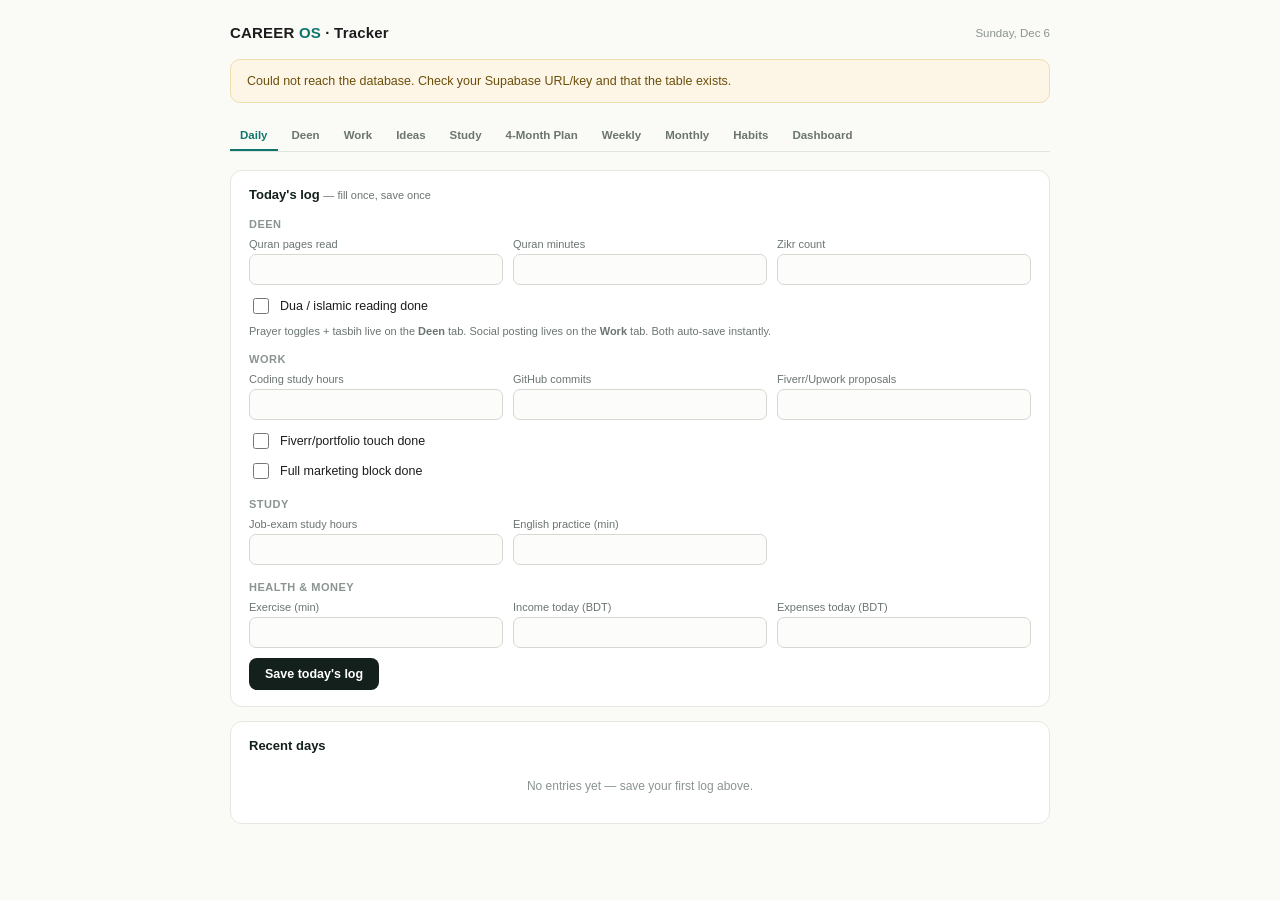
==== index-old.html @ 22ff8764 "oldone" ====
<!DOCTYPE html>
<html>
<head>
<meta charset="UTF-8">
<meta name="viewport" content="width=device-width, initial-scale=1.0">
<title>Career OS Tracker</title>
<style>
  * { box-sizing: border-box; }
  body {
    margin: 0;
    font-family: -apple-system, BlinkMacSystemFont, 'Segoe UI', Roboto, sans-serif;
    background: #FAFAF7;
    color: #1C1C1E;
  }
  #app { max-width: 860px; margin: 0 auto; padding: 24px 20px 60px; }
  .brand { display:flex; justify-content:space-between; align-items:center; margin-bottom: 18px; }
  .brand h1 { font-size: 15px; font-weight: 700; margin:0; letter-spacing:0.2px; }
  .brand h1 span { color:#0F766E; }
  .brand .date { font-size: 11.5px; color:#8A9490; }
  .tabs { display:flex; gap:4px; margin-bottom:18px; border-bottom:1px solid #E4E4DF; flex-wrap:wrap; }
  .tab {
    padding:8px 10px; font-size:11.5px; font-weight:600; color:#6B7570;
    cursor:pointer; border-bottom:2px solid transparent; user-select:none; white-space:nowrap;
  }
  .tab.active { color:#0F766E; border-bottom-color:#0F766E; }
  .view { display:none; }
  .view.active { display:block; }
  .card {
    background:#fff; border:1px solid #E7E7E1; border-radius:12px;
    padding:16px 18px; margin-bottom:14px;
  }
  .card h3 { font-size:13px; font-weight:700; margin:0 0 12px; color:#14201C; }
  .card h3 .small { font-weight:500; }
  .row { display:flex; gap:10px; margin-bottom:10px; flex-wrap:wrap; }
  .field { flex:1; min-width:120px; }
  .field label { display:block; font-size:11px; color:#6B7570; margin-bottom:4px; }
  .field input[type=number], .field input[type=text], .field input[type=date], .field textarea {
    width:100%; padding:7px 9px; border:1px solid #D8D8D2; border-radius:7px;
    font-size:13px; background:#FCFCFA; font-family:inherit;
  }
  .field textarea { resize:vertical; min-height:60px; }
  .field input:focus, .field textarea:focus { outline:none; border-color:#0F766E; }
  .checkrow { display:flex; align-items:center; gap:8px; margin-bottom:8px; font-size:12.5px; }
  .checkrow input { width:16px; height:16px; accent-color:#0F766E; }
  button.primary {
    background:#14201C; color:#fff; border:none; border-radius:8px;
    padding:9px 16px; font-size:12.5px; font-weight:600; cursor:pointer;
  }
  button.primary:hover { background:#0F766E; }
  button.primary:disabled { opacity:0.5; cursor:default; }
  button.ghost {
    background:none; border:1px solid #D8D8D2; border-radius:7px; color:#6B7570;
    font-size:11.5px; padding:6px 10px; cursor:pointer;
  }
  button.ghost:hover { border-color:#0F766E; color:#0F766E; }
  .kpi-grid { display:flex; gap:10px; flex-wrap:wrap; margin-bottom:14px; }
  .kpi { flex:1; min-width:130px; background:#14201C; color:#fff; border-radius:10px; padding:12px 14px; }
  .kpi .num { font-size:18px; font-weight:700; }
  .kpi .lab { font-size:10px; color:#B7C4C0; text-transform:uppercase; letter-spacing:0.5px; margin-top:3px; }
  .progress-row { display:flex; align-items:center; gap:8px; margin-bottom:9px; }
  .progress-label { width:160px; font-size:11.5px; color:#333; flex-shrink:0; }
  .progress-track { flex:1; height:8px; background:#ECECE6; border-radius:5px; overflow:hidden; }
  .progress-fill { height:100%; background:linear-gradient(90deg,#0F766E,#14B8A6); }
  .progress-pct { width:50px; text-align:right; font-size:11px; color:#666; flex-shrink:0; }
  table.log { width:100%; border-collapse:collapse; font-size:11.5px; }
  table.log th { text-align:left; font-size:10px; text-transform:uppercase; color:#8A9490; padding:6px 6px; border-bottom:1px solid #E4E4DF; }
  table.log td { padding:6px 6px; border-bottom:1px solid #F0F0EB; }
  .habit-grid { display:grid; grid-template-columns: repeat(auto-fill, minmax(150px,1fr)); gap:14px; }
  .habit-col h4 { font-size:11.5px; margin:0 0 8px; color:#14201C; }
  .habit-boxes { display:flex; flex-wrap:wrap; gap:3px; }
  .hb { width:14px; height:14px; border-radius:3px; background:#ECECE6; }
  .hb.on { background:#0F766E; }
  .hb.islamic-on { background:#0B6E4F; }
  .small { font-size:11px; color:#6B7570; }
  .saved-msg { font-size:11.5px; color:#0F766E; margin-left:10px; opacity:0; transition:opacity 0.3s; }
  .saved-msg.show { opacity:1; }
  .empty { font-size:12px; color:#8A9490; padding:14px 0; text-align:center; }
  select { padding:7px 9px; border:1px solid #D8D8D2; border-radius:7px; font-size:13px; background:#FCFCFA; }
  .setup-banner {
    background:#FDF6E7; border:1px solid #EFDDAF; border-radius:10px;
    padding:14px 16px; margin-bottom:18px; font-size:12.5px; color:#6B4F0A;
  }
  .setup-banner code { background:#fff; padding:1px 5px; border-radius:4px; }
  .subhead { font-size:11px; font-weight:700; text-transform:uppercase; letter-spacing:0.5px; color:#8A9490; margin:16px 0 8px; }
  .subhead:first-child { margin-top:0; }

  /* ---- Islamic module ---- */
  .islamic-header {
    background: linear-gradient(120deg,#0B4F3F,#0F766E 60%,#0B4F3F);
    border-radius:12px; padding:16px 18px; margin-bottom:14px; color:#fff;
    position:relative; overflow:hidden;
  }
  .islamic-header::after {
    content:""; position:absolute; inset:0; opacity:0.16; pointer-events:none;
    background-image: url("data:image/svg+xml;utf8,<svg xmlns='http://www.w3.org/2000/svg' width='60' height='60'><path d='M30 4 L36 24 L56 24 L40 36 L46 56 L30 44 L14 56 L20 36 L4 24 L24 24 Z' fill='none' stroke='%23E7D9A9' stroke-width='1'/></svg>");
    background-size:60px 60px;
  }
  .islamic-header h2 { font-size:14px; margin:0 0 3px; font-weight:700; position:relative; }
  .islamic-header .sub { font-size:11.5px; color:#CFE8DE; position:relative; }
  .streak-badge {
    display:inline-flex; align-items:center; gap:5px; background:rgba(255,255,255,0.14);
    border-radius:20px; padding:4px 11px; font-size:11.5px; margin-top:8px; position:relative;
  }
  .prayer-grid { display:flex; gap:8px; flex-wrap:wrap; }
  .prayer-btn {
    flex:1; min-width:80px; text-align:center; padding:12px 6px; border-radius:10px;
    border:1.5px solid #E1E7E4; background:#F7FAF9; cursor:pointer; user-select:none;
    font-size:12px; font-weight:600; color:#4A5550; transition:all 0.15s;
  }
  .prayer-btn .mark { display:block; font-size:16px; margin-bottom:4px; }
  .prayer-btn.on { background:#0B6E4F; border-color:#0B6E4F; color:#fff; }
  .tasbih-wrap { text-align:center; padding:6px 0 4px; }
  .tasbih-btn {
    width:132px; height:132px; border-radius:50%; border:none; cursor:pointer;
    background:radial-gradient(circle at 35% 30%,#14B08A,#0B4F3F); color:#fff;
    font-size:30px; font-weight:700; margin:0 auto; display:flex; align-items:center; justify-content:center;
    box-shadow:0 6px 18px rgba(11,79,63,0.25);
  }
  .tasbih-btn:active { transform:scale(0.96); }
  .tasbih-label { font-size:11px; color:#8A9490; margin-top:8px; }
  .tasbih-actions { display:flex; gap:8px; justify-content:center; margin-top:10px; }

  /* ---- Lists (tasks / study / ideas / quran / milestones) ---- */
  .list-add-row { display:flex; gap:8px; margin-bottom:12px; flex-wrap:wrap; }
  .list-add-row input[type=text] { flex:2; min-width:140px; padding:8px 10px; border:1px solid #D8D8D2; border-radius:7px; font-size:13px; }
  .list-add-row select { flex:1; min-width:100px; }
  .list-items { list-style:none; margin:0; padding:0; }
  .list-item {
    display:flex; align-items:center; gap:10px; padding:8px 2px; border-bottom:1px solid #F0F0EB; font-size:13px;
  }
  .list-item:last-child { border-bottom:none; }
  .list-item input[type=checkbox] { width:16px; height:16px; accent-color:#0F766E; flex-shrink:0; }
  .list-item .txt { flex:1; }
  .list-item .txt.done { text-decoration:line-through; color:#A3ACA7; }
  .tag { font-size:10px; padding:2px 7px; border-radius:20px; background:#EEF3F1; color:#5B6A64; flex-shrink:0; white-space:nowrap; }
  .list-item .del { background:none; border:none; color:#C9C9C2; cursor:pointer; font-size:14px; flex-shrink:0; }
  .list-item .del:hover { color:#D85A30; }

  /* ---- Social grid ---- */
  .social-grid { display:grid; grid-template-columns: repeat(auto-fill, minmax(130px,1fr)); gap:10px; }
  .social-field label { display:flex; align-items:center; gap:5px; font-size:11px; color:#6B7570; margin-bottom:4px; }
  .social-field input { width:100%; padding:7px 9px; border:1px solid #D8D8D2; border-radius:7px; font-size:13px; }
  table.social-table { width:100%; border-collapse:collapse; font-size:12px; }
  table.social-table th { text-align:left; font-size:10px; text-transform:uppercase; color:#8A9490; padding:6px; border-bottom:1px solid #E4E4DF; }
  table.social-table td { padding:6px; border-bottom:1px solid #F0F0EB; }
</style>
</head>
<body>
<div id="app">

  <div class="brand">
    <h1>CAREER <span>OS</span> &middot; Tracker</h1>
    <div class="date" id="statusLabel"></div>
  </div>

  <div id="setupBanner" style="display:none;" class="setup-banner">
    Not connected yet. Open this file, find the <code>SUPABASE_URL</code> and <code>SUPABASE_KEY</code>
    lines near the bottom, and paste in your project's values from Supabase &rarr; Project Settings &rarr; API.
  </div>

  <div class="tabs">
    <div class="tab active" data-view="daily">Daily</div>
    <div class="tab" data-view="islamic">Deen</div>
    <div class="tab" data-view="work">Work</div>
    <div class="tab" data-view="ideas">Ideas</div>
    <div class="tab" data-view="study">Study</div>
    <div class="tab" data-view="plan">4-Month Plan</div>
    <div class="tab" data-view="weekly">Weekly</div>
    <div class="tab" data-view="monthly">Monthly</div>
    <div class="tab" data-view="habits">Habits</div>
    <div class="tab" data-view="dashboard">Dashboard</div>
  </div>

  <!-- DAILY -->
  <div class="view active" id="view-daily">
    <div class="card">
      <h3>Today's log <span class="small">— fill once, save once</span></h3>

      <div class="subhead">Deen</div>
      <div class="row">
        <div class="field"><label>Quran pages read</label><input type="number" id="d_quranPages" min="0"></div>
        <div class="field"><label>Quran minutes</label><input type="number" id="d_quranMinutes" min="0"></div>
        <div class="field"><label>Zikr count</label><input type="number" id="d_zikr" min="0"></div>
      </div>
      <div class="checkrow"><input type="checkbox" id="d_duaRead"> <label for="d_duaRead">Dua / islamic reading done</label></div>
      <div class="small" style="margin-bottom:10px;">Prayer toggles + tasbih live on the <b>Deen</b> tab. Social posting lives on the <b>Work</b> tab. Both auto-save instantly.</div>

      <div class="subhead">Work</div>
      <div class="row">
        <div class="field"><label>Coding study hours</label><input type="number" id="d_study" step="0.5" min="0"></div>
        <div class="field"><label>GitHub commits</label><input type="number" id="d_commits" min="0"></div>
        <div class="field"><label>Fiverr/Upwork proposals</label><input type="number" id="d_proposals" min="0"></div>
      </div>
      <div class="checkrow"><input type="checkbox" id="d_fiverrTouch"> <label for="d_fiverrTouch">Fiverr/portfolio touch done</label></div>
      <div class="checkrow"><input type="checkbox" id="d_marketing"> <label for="d_marketing">Full marketing block done</label></div>

      <div class="subhead">Study</div>
      <div class="row">
        <div class="field"><label>Job-exam study hours</label><input type="number" id="d_gov" step="0.5" min="0"></div>
        <div class="field"><label>English practice (min)</label><input type="number" id="d_english" min="0"></div>
        <div class="field"></div>
      </div>

      <div class="subhead">Health &amp; money</div>
      <div class="row">
        <div class="field"><label>Exercise (min)</label><input type="number" id="d_exercise" min="0"></div>
        <div class="field"><label>Income today (BDT)</label><input type="number" id="d_income" min="0"></div>
        <div class="field"><label>Expenses today (BDT)</label><input type="number" id="d_expenses" min="0"></div>
      </div>

      <div style="margin-top:8px; display:flex; align-items:center;">
        <button class="primary" id="saveBtn" onclick="saveDaily()">Save today's log</button>
        <span class="saved-msg" id="savedMsg">Synced</span>
      </div>
    </div>

    <div class="card">
      <h3>Recent days</h3>
      <div id="recentLog"><div class="empty">No entries yet — save your first log above.</div></div>
    </div>
  </div>

  <!-- ISLAMIC / DEEN -->
  <div class="view" id="view-islamic">
    <div class="islamic-header">
      <h2>Today's deen</h2>
      <div class="sub">Small, consistent acts — that's what the Prophet &#65018; loved most.</div>
      <div class="streak-badge" id="prayerStreak">0 day streak · 5/5</div>
    </div>

    <div class="card">
      <h3>Prayers</h3>
      <div class="prayer-grid" id="prayerGrid"></div>
    </div>

    <div class="card">
      <h3>Tasbih counter <span class="small">— taps today, synced to your daily log</span></h3>
      <div class="tasbih-wrap">
        <button class="tasbih-btn" id="tasbihBtn" onclick="tapTasbih(1)">0</button>
        <div class="tasbih-label">SubhanAllah &middot; Alhamdulillah &middot; Allahu Akbar</div>
        <div class="tasbih-actions">
          <button class="ghost" onclick="tapTasbih(33)">+33</button>
          <button class="ghost" onclick="tapTasbih(100)">+100</button>
          <button class="ghost" onclick="resetTasbih()">Reset</button>
        </div>
      </div>
    </div>

    <div class="card">
      <h3>Qur'an</h3>
      <div class="row">
        <div class="field"><label>Pages today</label><input type="number" id="q_pages" min="0" onchange="updateQuranQuick()"></div>
        <div class="field"><label>Minutes today</label><input type="number" id="q_minutes" min="0" onchange="updateQuranQuick()"></div>
      </div>
      <div class="checkrow"><input type="checkbox" id="q_dua" onchange="updateDuaQuick()"> <label for="q_dua">Dua / islamic reading done today</label></div>
    </div>

    <div class="card">
      <h3>Surahs I'm learning</h3>
      <div class="list-add-row">
        <input type="text" id="quranNew" placeholder="e.g. Surah Al-Mulk">
        <button class="primary" onclick="addQuranItem()">Add</button>
      </div>
      <ul class="list-items" id="quranList"></ul>
    </div>
  </div>

  <!-- WORK -->
  <div class="view" id="view-work">
    <div class="card">
      <h3>Freelance / dev to-do list</h3>
      <div class="list-add-row">
        <input type="text" id="taskNew" placeholder="e.g. Send 3 Upwork proposals">
        <select id="taskPlatform">
          <option>Fiverr</option><option>Upwork</option><option>LinkedIn</option><option>Client work</option><option>Other</option>
        </select>
        <button class="primary" onclick="addTask()">Add</button>
      </div>
      <ul class="list-items" id="taskList"></ul>
    </div>

    <div class="card">
      <h3>Today's social &amp; outreach <span class="small">— posts / messages sent, auto-saves</span></h3>
      <div class="social-grid" id="socialGrid"></div>
    </div>

    <div class="card">
      <h3>Social posting — this week / this month</h3>
      <div id="socialStatsTable"></div>
    </div>
  </div>

  <!-- IDEAS -->
  <div class="view" id="view-ideas">
    <div class="card">
      <h3>Idea inbox <span class="small">— capture it now, sort it later</span></h3>
      <div class="list-add-row">
        <input type="text" id="ideaNew" placeholder="Whatever just came to mind...">
        <select id="ideaTag">
          <option>Business idea</option><option>Content idea</option><option>Feature idea</option><option>Client idea</option><option>Other</option>
        </select>
        <button class="primary" onclick="addIdea()">Add</button>
      </div>
      <div class="small" style="margin-bottom:10px;">Check the box once you've acted on an idea or decided to shelve it — it stays in the list, just marked done.</div>
      <ul class="list-items" id="ideaList"></ul>
    </div>
  </div>

  <!-- STUDY -->
  <div class="view" id="view-study">
    <div class="card">
      <h3>Job-exam / engineering study topics</h3>
      <div class="list-add-row">
        <input type="text" id="studyNew" placeholder="e.g. Thermodynamics — chapter 4">
        <button class="primary" onclick="addStudyItem()">Add</button>
      </div>
      <ul class="list-items" id="studyList"></ul>
    </div>

    <div class="card">
      <h3>Skill roadmap <span class="small">— Shopify Liquid &rarr; JS &rarr; TS &rarr; Node.js &rarr; AI automation</span></h3>
      <ul class="list-items" id="skillList"></ul>
    </div>

    <div class="card">
      <h3>Study hours this week / month</h3>
      <div id="studyStats" class="small"></div>
    </div>
  </div>

  <!-- 4-MONTH PLAN -->
  <div class="view" id="view-plan">
    <div class="card">
      <h3>Your next 4 months</h3>
      <div class="row">
        <div class="field"><label>Plan title</label><input type="text" id="plan_title" placeholder="e.g. Life reset — Aug to Nov 2026"></div>
        <div class="field"><label>Target date</label><input type="date" id="plan_target"></div>
      </div>
      <div class="field" style="margin-bottom:10px;">
        <label>Vision — what does "done" look like</label>
        <textarea id="plan_vision" placeholder="Where you want your career, deen, and life to be in 4 months..."></textarea>
      </div>
      <button class="primary" onclick="savePlan()">Save plan</button>
      <span class="saved-msg" id="savedMsgPlan">Synced</span>
      <div id="planCountdown" class="small" style="margin-top:10px;"></div>
    </div>

    <div class="card">
      <h3>Milestones</h3>
      <div class="list-add-row">
        <input type="text" id="milestoneNew" placeholder="e.g. Land 2 recurring Upwork clients">
        <select id="milestoneMonth">
          <option value="1">Month 1</option><option value="2">Month 2</option><option value="3">Month 3</option><option value="4">Month 4</option>
        </select>
        <button class="primary" onclick="addMilestone()">Add</button>
      </div>
      <div class="progress-row">
        <div class="progress-label">Overall progress</div>
        <div class="progress-track"><div class="progress-fill" id="planProgressFill" style="width:0%"></div></div>
        <div class="progress-pct" id="planProgressPct">0%</div>
      </div>
      <ul class="list-items" id="milestoneList"></ul>
    </div>
  </div>

  <!-- WEEKLY -->
  <div class="view" id="view-weekly">
    <div class="card">
      <h3>This week (last 7 days) vs. target</h3>
      <div id="weeklyBars"></div>
    </div>
    <div class="card">
      <h3>Weekly totals</h3>
      <div id="weeklyTotals" class="small"></div>
    </div>
  </div>

  <!-- MONTHLY -->
  <div class="view" id="view-monthly">
    <div class="card">
      <h3>This month (last 30 days)</h3>
      <div id="monthlyStats"></div>
    </div>
    <div class="card">
      <h3>Income vs. expenses</h3>
      <div id="moneyStats" class="small"></div>
    </div>
  </div>

  <!-- HABITS -->
  <div class="view" id="view-habits">
    <div class="card">
      <h3>30-day habit grid <span class="small">(auto-filled from your daily logs)</span></h3>
      <div class="habit-grid" id="habitGrid"></div>
    </div>
  </div>

  <!-- DASHBOARD -->
  <div class="view" id="view-dashboard">
    <div class="card">
      <h3>Career state <span class="small">(edit anytime)</span></h3>
      <div class="row">
        <div class="field"><label>Current level (1&ndash;5)</label><input type="text" id="cfg_level"></div>
        <div class="field"><label>Current quarter</label>
          <select id="cfg_quarter">
            <option>Q1</option><option>Q2</option><option>Q3</option><option>Q4</option>
          </select>
        </div>
        <div class="field"><label>Current focus skill</label><input type="text" id="cfg_skill"></div>
      </div>
      <div class="row">
        <div class="field"><label>Current project</label><input type="text" id="cfg_project"></div>
        <div class="field"><label>Weekly goal</label><input type="text" id="cfg_weekly"></div>
        <div class="field"><label>Monthly goal</label><input type="text" id="cfg_monthly"></div>
      </div>
      <button class="primary" onclick="saveConfig()">Save</button>
      <span class="saved-msg" id="savedMsgCfg">Synced</span>
    </div>

    <div class="card">
      <h3>Progress</h3>
      <div class="kpi-grid" id="kpiGrid"></div>
      <div class="kpi-grid" id="kpiGrid2"></div>
      <div class="kpi-grid" id="kpiGrid3"></div>
      <div id="dashProgress"></div>
    </div>
  </div>

</div>

<script>
/* =======================================================
   CONNECT YOUR DATABASE — replace these two lines
   Find them in Supabase: Project Settings -> API
   ======================================================= */
const SUPABASE_URL = 'https://frehsfpmrlfczmwprmud.supabase.co';
const SUPABASE_KEY = 'sb_publishable_cE6mGG-E7ahRgAYd9uF0MA_hYkVDi8e';
/* ======================================================= */

const isConfigured = !SUPABASE_URL.includes('YOUR-PROJECT') && !SUPABASE_KEY.includes('YOUR-ANON');

const PRAYERS = [
  { key:'fajr', label:'Fajr', mark:'☾' },
  { key:'dhuhr', label:'Dhuhr', mark:'☀' },
  { key:'asr', label:'Asr', mark:'☀' },
  { key:'maghrib', label:'Maghrib', mark:'☀' },
  { key:'isha', label:'Isha', mark:'☾' }
];
const DEFAULT_SKILLS = [
  'Shopify Liquid', 'JavaScript', 'TypeScript', 'Node.js', 'AI automation (n8n & LLM APIs)'
];
const SOCIAL_PLATFORMS = [
  { key:'instagram', label:'Instagram' },
  { key:'facebook', label:'Facebook' },
  { key:'whatsapp', label:'WhatsApp' },
  { key:'emails', label:'Emails' },
  { key:'linkedin', label:'LinkedIn' },
  { key:'x', label:'X' },
  { key:'youtube', label:'YouTube' },
  { key:'tiktok', label:'TikTok' }
];

const todayStr = () => {
  const d = new Date();
  return d.getFullYear() + '-' + String(d.getMonth()+1).padStart(2,'0') + '-' + String(d.getDate()).padStart(2,'0');
};
document.getElementById('statusLabel').textContent = new Date().toLocaleDateString('en-US', { weekday:'long', month:'short', day:'numeric' });

let entries = {};
let config = { level:'', quarter:'Q1', skill:'', project:'', weekly:'', monthly:'' };
let tasks = [];
let study = [];
let skills = null;
let quran = [];
let ideas = [];
let milestones = [];
let plan = { title:'', target:'', vision:'' };
let tasbihSaveTimer = null;
let socialSaveTimer = null;

function headers() {
  return {
    apikey: SUPABASE_KEY,
    Authorization: 'Bearer ' + SUPABASE_KEY,
    'Content-Type': 'application/json'
  };
}

async function dbLoad(id) {
  const res = await fetch(`${SUPABASE_URL}/rest/v1/tracker_data?id=eq.${id}&select=payload`, { headers: headers() });
  if (!res.ok) throw new Error('load failed');
  const rows = await res.json();
  return rows[0] ? rows[0].payload : null;
}

async function dbSave(id, payload) {
  const res = await fetch(`${SUPABASE_URL}/rest/v1/tracker_data`, {
    method: 'POST',
    headers: { ...headers(), Prefer: 'resolution=merge-duplicates' },
    body: JSON.stringify({ id, payload, updated_at: new Date().toISOString() })
  });
  if (!res.ok) throw new Error('save failed');
}

function newId() { return Date.now().toString(36) + Math.random().toString(36).slice(2,6); }

async function loadAll() {
  if (!isConfigured) {
    document.getElementById('setupBanner').style.display = 'block';
    document.getElementById('saveBtn').disabled = true;
    skills = DEFAULT_SKILLS.map(t => ({ id:newId(), text:t, done:false }));
    renderEverything();
    return;
  }
  try {
    entries = (await dbLoad('entries')) || {};
    config = (await dbLoad('config')) || config;
    tasks = (await dbLoad('tasks')) || [];
    study = (await dbLoad('study')) || [];
    quran = (await dbLoad('quran')) || [];
    ideas = (await dbLoad('ideas')) || [];
    milestones = (await dbLoad('milestones')) || [];
    plan = (await dbLoad('plan')) || plan;
    skills = await dbLoad('skills');
    if (!skills) {
      skills = DEFAULT_SKILLS.map(t => ({ id:newId(), text:t, done:false }));
      await dbSave('skills', skills);
    }
  } catch (e) {
    console.error(e);
    document.getElementById('setupBanner').style.display = 'block';
    document.getElementById('setupBanner').textContent = 'Could not reach the database. Check your Supabase URL/key and that the table exists.';
    if (!skills) skills = DEFAULT_SKILLS.map(t => ({ id:newId(), text:t, done:false }));
  }
  renderEverything();
}

function renderEverything() {
  populateTodayForm();
  populateConfigForm();
  populatePlanForm();
  renderRecent();
  renderWeekly();
  renderMonthly();
  renderHabits();
  renderDashboard();
  renderPrayerGrid();
  renderTasbih();
  renderQuranQuickFields();
  renderQuranList();
  renderTaskList();
  renderSocialGrid();
  renderSocialStats();
  renderIdeaList();
  renderStudyList();
  renderSkillList();
  renderStudyStats();
  renderMilestoneList();
  renderPlanProgress();
}

function todayEntry() {
  if (!entries[todayStr()]) entries[todayStr()] = {};
  if (!entries[todayStr()].social) entries[todayStr()].social = {};
  return entries[todayStr()];
}

function socialSum(days, key) {
  return days.reduce((s,k)=> s + ((entries[k] && entries[k].social && entries[k].social[key]) || 0), 0);
}

function populateTodayForm() {
  const t = entries[todayStr()] || {};
  document.getElementById('d_quranPages').value = t.quranPages || '';
  document.getElementById('d_quranMinutes').value = t.quranMinutes || '';
  document.getElementById('d_zikr').value = t.zikr || '';
  document.getElementById('d_duaRead').checked = !!t.duaRead;
  document.getElementById('d_study').value = t.study || '';
  document.getElementById('d_commits').value = t.commits || '';
  document.getElementById('d_proposals').value = t.proposals || '';
  document.getElementById('d_fiverrTouch').checked = !!t.fiverrTouch;
  document.getElementById('d_marketing').checked = !!t.marketing;
  document.getElementById('d_gov').value = t.gov || '';
  document.getElementById('d_english').value = t.english || '';
  document.getElementById('d_exercise').value = t.exercise || '';
  document.getElementById('d_income').value = t.income || '';
  document.getElementById('d_expenses').value = t.expenses || '';
}

function populateConfigForm() {
  document.getElementById('cfg_level').value = config.level || '';
  document.getElementById('cfg_quarter').value = config.quarter || 'Q1';
  document.getElementById('cfg_skill').value = config.skill || '';
  document.getElementById('cfg_project').value = config.project || '';
  document.getElementById('cfg_weekly').value = config.weekly || '';
  document.getElementById('cfg_monthly').value = config.monthly || '';
}

function populatePlanForm() {
  document.getElementById('plan_title').value = plan.title || '';
  document.getElementById('plan_target').value = plan.target || '';
  document.getElementById('plan_vision').value = plan.vision || '';
}

async function saveDaily() {
  const t = todayEntry();
  Object.assign(t, {
    quranPages: parseInt(document.getElementById('d_quranPages').value) || 0,
    quranMinutes: parseInt(document.getElementById('d_quranMinutes').value) || 0,
    zikr: parseInt(document.getElementById('d_zikr').value) || 0,
    duaRead: document.getElementById('d_duaRead').checked,
    study: parseFloat(document.getElementById('d_study').value) || 0,
    commits: parseInt(document.getElementById('d_commits').value) || 0,
    proposals: parseInt(document.getElementById('d_proposals').value) || 0,
    fiverrTouch: document.getElementById('d_fiverrTouch').checked,
    marketing: document.getElementById('d_marketing').checked,
    gov: parseFloat(document.getElementById('d_gov').value) || 0,
    english: parseInt(document.getElementById('d_english').value) || 0,
    exercise: parseInt(document.getElementById('d_exercise').value) || 0,
    income: parseFloat(document.getElementById('d_income').value) || 0,
    expenses: parseFloat(document.getElementById('d_expenses').value) || 0,
    fajr: !!t.fajr, dhuhr: !!t.dhuhr, asr: !!t.asr, maghrib: !!t.maghrib, isha: !!t.isha,
    social: t.social || {}
  });
  try {
    await dbSave('entries', entries);
    flash('savedMsg');
  } catch(e) { alert('Could not sync — check your internet connection and Supabase setup.'); }
  renderEverything();
}

async function saveConfig() {
  config = {
    level: document.getElementById('cfg_level').value,
    quarter: document.getElementById('cfg_quarter').value,
    skill: document.getElementById('cfg_skill').value,
    project: document.getElementById('cfg_project').value,
    weekly: document.getElementById('cfg_weekly').value,
    monthly: document.getElementById('cfg_monthly').value
  };
  try {
    await dbSave('config', config);
    flash('savedMsgCfg');
  } catch(e) { alert('Could not sync — check your internet connection and Supabase setup.'); }
  renderDashboard();
}

async function savePlan() {
  plan = {
    title: document.getElementById('plan_title').value,
    target: document.getElementById('plan_target').value,
    vision: document.getElementById('plan_vision').value
  };
  try {
    await dbSave('plan', plan);
    flash('savedMsgPlan');
  } catch(e) { alert('Could not sync — check your internet connection and Supabase setup.'); }
  renderPlanProgress();
}

function flash(id) {
  const msg = document.getElementById(id);
  msg.classList.add('show');
  setTimeout(()=>msg.classList.remove('show'), 1500);
}

function lastNDays(n) {
  const days = [];
  const d = new Date();
  for (let i=0;i<n;i++) {
    const dd = new Date(d);
    dd.setDate(d.getDate()-i);
    const key = dd.getFullYear() + '-' + String(dd.getMonth()+1).padStart(2,'0') + '-' + String(dd.getDate()).padStart(2,'0');
    days.push(key);
  }
  return days.reverse();
}

function sumField(days, field) {
  return days.reduce((s,k)=> s + ((entries[k] && entries[k][field]) || 0), 0);
}

function allPrayers(k) {
  const t = entries[k];
  return !!(t && t.fajr && t.dhuhr && t.asr && t.maghrib && t.isha);
}

function anySocial(k) {
  const t = entries[k];
  if (!t || !t.social) return false;
  return Object.values(t.social).some(v => v > 0);
}

function prayerStreakDays() {
  let streak = 0;
  const d = new Date();
  for (let i=0;i<365;i++) {
    const dd = new Date(d);
    dd.setDate(d.getDate()-i);
    const key = dd.getFullYear() + '-' + String(dd.getMonth()+1).padStart(2,'0') + '-' + String(dd.getDate()).padStart(2,'0');
    if (allPrayers(key)) { streak++; } else {
      if (i === 0) continue;
      break;
    }
  }
  return streak;
}

/* ---------- Daily / recent ---------- */
function renderRecent() {
  const days = lastNDays(7).reverse();
  const withData = days.filter(k => entries[k]);
  const el = document.getElementById('recentLog');
  if (withData.length === 0) { el.innerHTML = '<div class="empty">No entries yet — save your first log above.</div>'; return; }
  let html = '<table class="log"><tr><th>Date</th><th>Study</th><th>Gov</th><th>Prayers</th><th>Social</th><th>Income</th></tr>';
  withData.forEach(k => {
    const t = entries[k];
    const p = [t.fajr,t.dhuhr,t.asr,t.maghrib,t.isha].filter(Boolean).length;
    const socialTotal = t.social ? Object.values(t.social).reduce((a,b)=>a+(b||0),0) : 0;
    html += `<tr><td>${k.slice(5)}</td><td>${t.study||0}h</td><td>${t.gov||0}h</td><td>${p}/5</td><td>${socialTotal}</td><td>${t.income||0}</td></tr>`;
  });
  html += '</table>';
  el.innerHTML = html;
}

/* ---------- Weekly / Monthly ---------- */
function renderWeekly() {
  const days = lastNDays(7);
  const socialTotal7 = SOCIAL_PLATFORMS.reduce((s,p)=>s+socialSum(days,p.key),0);
  const bars = [
    ['Coding study hours', sumField(days,'study'), 28, 'h'],
    ['Fiverr/Upwork proposals', sumField(days,'proposals'), 15, ''],
    ["Qur'an minutes", sumField(days,'quranMinutes'), 210, 'm'],
    ['Social posts (all platforms)', socialTotal7, 35, '']
  ];
  let html = '';
  bars.forEach(([label,val,target,unit]) => {
    const pct = Math.min(100, Math.round((val/target)*100));
    html += `<div class="progress-row"><div class="progress-label">${label}</div><div class="progress-track"><div class="progress-fill" style="width:${pct}%"></div></div><div class="progress-pct">${val}${unit}/${target}${unit}</div></div>`;
  });
  document.getElementById('weeklyBars').innerHTML = html;
  const fullPrayerDays = days.filter(allPrayers).length;
  document.getElementById('weeklyTotals').innerHTML = `
    GitHub commits: <b>${sumField(days,'commits')}</b> &middot;
    Gov-exam study: <b>${sumField(days,'gov')}h</b> &middot;
    Exercise: <b>${sumField(days,'exercise')} min</b> &middot;
    Marketing blocks done: <b>${days.filter(k=>entries[k]&&entries[k].marketing).length}/7</b><br>
    5/5 prayer days: <b>${fullPrayerDays}/7</b> &middot;
    Zikr total: <b>${sumField(days,'zikr')}</b>
  `;
}

function renderMonthly() {
  const days = lastNDays(30);
  const income = sumField(days,'income');
  const expenses = sumField(days,'expenses');
  const socialTotal30 = SOCIAL_PLATFORMS.reduce((s,p)=>s+socialSum(days,p.key),0);
  document.getElementById('monthlyStats').innerHTML = `
    <div class="kpi-grid">
      <div class="kpi"><div class="num">${sumField(days,'study')}h</div><div class="lab">Study hours</div></div>
      <div class="kpi"><div class="num">${sumField(days,'commits')}</div><div class="lab">GitHub commits</div></div>
      <div class="kpi"><div class="num">${sumField(days,'proposals')}</div><div class="lab">Proposals</div></div>
      <div class="kpi"><div class="num">${socialTotal30}</div><div class="lab">Social posts</div></div>
    </div>
    <div class="kpi-grid">
      <div class="kpi"><div class="num">${days.filter(allPrayers).length}/30</div><div class="lab">Full prayer days</div></div>
      <div class="kpi"><div class="num">${sumField(days,'quranMinutes')}m</div><div class="lab">Qur'an time</div></div>
      <div class="kpi"><div class="num">${sumField(days,'zikr')}</div><div class="lab">Zikr count</div></div>
      <div class="kpi"><div class="num">${sumField(days,'gov')}h</div><div class="lab">Job-exam study</div></div>
    </div>`;
  document.getElementById('moneyStats').innerHTML = `
    Income (30d): <b>${income.toLocaleString()} BDT</b> &middot;
    Expenses (30d): <b>${expenses.toLocaleString()} BDT</b> &middot;
    Net: <b>${(income-expenses).toLocaleString()} BDT</b>
  `;
}

/* ---------- Habits ---------- */
function renderHabits() {
  const days = lastNDays(30);
  const cols = [
    ['Study block', k => entries[k] && entries[k].study > 0, ''],
    ['Marketing block', k => entries[k] && entries[k].marketing, ''],
    ['Social posted', k => anySocial(k), ''],
    ['Exercise', k => entries[k] && entries[k].exercise > 0, ''],
    ['5 prayers', k => allPrayers(k), 'islamic-on'],
    ["Qur'an", k => entries[k] && (entries[k].quranMinutes>0 || entries[k].quranPages>0), 'islamic-on']
  ];
  let html = '';
  cols.forEach(([label, test, extraClass]) => {
    html += `<div class="habit-col"><h4>${label}</h4><div class="habit-boxes">`;
    days.forEach(k => {
      html += `<div class="hb ${test(k) ? 'on '+extraClass : ''}"></div>`;
    });
    html += '</div></div>';
  });
  document.getElementById('habitGrid').innerHTML = html;
}

/* ---------- Dashboard ---------- */
function renderDashboard() {
  const days30 = lastNDays(30);
  const days7 = lastNDays(7);
  document.getElementById('kpiGrid').innerHTML = `
    <div class="kpi"><div class="num">${config.level||'&ndash;'}</div><div class="lab">Current level</div></div>
    <div class="kpi"><div class="num">${config.quarter||'&ndash;'}</div><div class="lab">Current quarter</div></div>
    <div class="kpi"><div class="num" style="font-size:13px;">${config.skill||'&ndash;'}</div><div class="lab">Focus skill</div></div>
    <div class="kpi"><div class="num" style="font-size:13px;">${config.project||'&ndash;'}</div><div class="lab">Current project</div></div>
  `;
  const openTasks = tasks.filter(x=>!x.done).length;
  const openStudy = study.filter(x=>!x.done).length;
  const memorized = quran.filter(x=>x.done).length;
  document.getElementById('kpiGrid2').innerHTML = `
    <div class="kpi"><div class="num">${prayerStreakDays()}</div><div class="lab">Prayer streak (days)</div></div>
    <div class="kpi"><div class="num">${openTasks}</div><div class="lab">Open work tasks</div></div>
    <div class="kpi"><div class="num">${openStudy}</div><div class="lab">Study topics left</div></div>
    <div class="kpi"><div class="num">${memorized}</div><div class="lab">Surahs memorized</div></div>
  `;
  const openIdeas = ideas.filter(x=>!x.done).length;
  const milestonesDone = milestones.filter(x=>x.done).length;
  const milestonePct = milestones.length ? Math.round((milestonesDone/milestones.length)*100) : 0;
  document.getElementById('kpiGrid3').innerHTML = `
    <div class="kpi"><div class="num">${openIdeas}</div><div class="lab">Ideas waiting</div></div>
    <div class="kpi"><div class="num">${milestonePct}%</div><div class="lab">4-month plan progress</div></div>
    <div class="kpi"><div class="num">${planDaysLeft() ?? '&ndash;'}</div><div class="lab">Days left on plan</div></div>
    <div class="kpi"><div class="num">${SOCIAL_PLATFORMS.reduce((s,p)=>s+socialSum(days7,p.key),0)}</div><div class="lab">Social posts (7d)</div></div>
  `;
  const weeklyPct = Math.min(100, Math.round((sumField(days7,'study')/28)*100));
  document.getElementById('dashProgress').innerHTML = `
    <div class="progress-row"><div class="progress-label">Learning (7d)</div><div class="progress-track"><div class="progress-fill" style="width:${weeklyPct}%"></div></div><div class="progress-pct">${weeklyPct}%</div></div>
    <div class="small" style="margin-top:10px;">
      Weekly goal: <b>${config.weekly || 'not set'}</b><br>
      Monthly goal: <b>${config.monthly || 'not set'}</b><br>
      Study hours this month: <b>${sumField(days30,'study')}h</b> &middot; Income this month: <b>${sumField(days30,'income').toLocaleString()} BDT</b>
    </div>
  `;
}

function planDaysLeft() {
  if (!plan.target) return null;
  const target = new Date(plan.target + 'T00:00:00');
  const now = new Date();
  now.setHours(0,0,0,0);
  const diff = Math.ceil((target - now) / (1000*60*60*24));
  return diff;
}

/* ---------- Islamic: prayers ---------- */
function renderPrayerGrid() {
  const t = entries[todayStr()] || {};
  document.getElementById('prayerGrid').innerHTML = PRAYERS.map(p => `
    <div class="prayer-btn ${t[p.key] ? 'on' : ''}" onclick="togglePrayer('${p.key}')">
      <span class="mark">${p.mark}</span>${p.label}
    </div>
  `).join('');
  const streak = prayerStreakDays();
  const doneToday = [t.fajr,t.dhuhr,t.asr,t.maghrib,t.isha].filter(Boolean).length;
  document.getElementById('prayerStreak').textContent = `${streak} day streak · ${doneToday}/5 today`;
}

async function togglePrayer(key) {
  const t = todayEntry();
  t[key] = !t[key];
  try { await dbSave('entries', entries); } catch(e) { console.error(e); }
  renderPrayerGrid();
  populateTodayForm();
  renderHabits();
  renderDashboard();
  renderWeekly();
}

/* ---------- Islamic: tasbih ---------- */
function renderTasbih() {
  const t = entries[todayStr()] || {};
  document.getElementById('tasbihBtn').textContent = t.zikr || 0;
}

function tapTasbih(n) {
  const t = todayEntry();
  t.zikr = (t.zikr || 0) + n;
  document.getElementById('tasbihBtn').textContent = t.zikr;
  document.getElementById('d_zikr').value = t.zikr;
  clearTimeout(tasbihSaveTimer);
  tasbihSaveTimer = setTimeout(async () => {
    try { await dbSave('entries', entries); } catch(e) { console.error(e); }
    renderHabits(); renderWeekly();
  }, 700);
}

async function resetTasbih() {
  const t = todayEntry();
  t.zikr = 0;
  renderTasbih();
  document.getElementById('d_zikr').value = 0;
  try { await dbSave('entries', entries); } catch(e) { console.error(e); }
}

/* ---------- Islamic: Quran quick fields ---------- */
function renderQuranQuickFields() {
  const t = entries[todayStr()] || {};
  document.getElementById('q_pages').value = t.quranPages || '';
  document.getElementById('q_minutes').value = t.quranMinutes || '';
  document.getElementById('q_dua').checked = !!t.duaRead;
}

async function updateQuranQuick() {
  const t = todayEntry();
  t.quranPages = parseInt(document.getElementById('q_pages').value) || 0;
  t.quranMinutes = parseInt(document.getElementById('q_minutes').value) || 0;
  try { await dbSave('entries', entries); } catch(e) { console.error(e); }
  populateTodayForm(); renderHabits(); renderWeekly(); renderMonthly();
}

async function updateDuaQuick() {
  const t = todayEntry();
  t.duaRead = document.getElementById('q_dua').checked;
  try { await dbSave('entries', entries); } catch(e) { console.error(e); }
  populateTodayForm();
}

/* ---------- Work: social grid ---------- */
function renderSocialGrid() {
  const t = entries[todayStr()] || {};
  const s = t.social || {};
  document.getElementById('socialGrid').innerHTML = SOCIAL_PLATFORMS.map(p => `
    <div class="social-field">
      <label>${p.label}</label>
      <input type="number" min="0" id="soc_${p.key}" value="${s[p.key] || ''}" onchange="updateSocialQuick('${p.key}')">
    </div>
  `).join('');
}

function updateSocialQuick(key) {
  const t = todayEntry();
  if (!t.social) t.social = {};
  t.social[key] = parseInt(document.getElementById('soc_'+key).value) || 0;
  clearTimeout(socialSaveTimer);
  socialSaveTimer = setTimeout(async () => {
    try { await dbSave('entries', entries); } catch(e) { console.error(e); }
    renderHabits(); renderWeekly(); renderMonthly(); renderSocialStats(); renderDashboard();
  }, 500);
}

function renderSocialStats() {
  const days7 = lastNDays(7), days30 = lastNDays(30);
  let html = '<table class="social-table"><tr><th>Platform</th><th>7 days</th><th>30 days</th></tr>';
  SOCIAL_PLATFORMS.forEach(p => {
    html += `<tr><td>${p.label}</td><td>${socialSum(days7,p.key)}</td><td>${socialSum(days30,p.key)}</td></tr>`;
  });
  const total7 = SOCIAL_PLATFORMS.reduce((s,p)=>s+socialSum(days7,p.key),0);
  const total30 = SOCIAL_PLATFORMS.reduce((s,p)=>s+socialSum(days30,p.key),0);
  html += `<tr><td><b>Total</b></td><td><b>${total7}</b></td><td><b>${total30}</b></td></tr></table>`;
  document.getElementById('socialStatsTable').innerHTML = html;
}

/* ---------- Generic list rendering ---------- */
function renderList(containerId, items, opts) {
  const el = document.getElementById(containerId);
  if (!items.length) { el.innerHTML = '<div class="empty">Nothing here yet — add your first item above.</div>'; return; }
  el.innerHTML = items.map(item => `
    <li class="list-item">
      <input type="checkbox" ${item.done ? 'checked' : ''} onchange="${opts.toggleFn}('${item.id}')">
      <span class="txt ${item.done ? 'done' : ''}">${escapeHtml(item.text)}</span>
      ${item.tag ? `<span class="tag">${escapeHtml(item.tag)}</span>` : ''}
      <button class="del" onclick="${opts.deleteFn}('${item.id}')">&times;</button>
    </li>
  `).join('');
}

function escapeHtml(s) {
  return String(s).replace(/[&<>"']/g, c => ({'&':'&amp;','<':'&lt;','>':'&gt;','"':'&quot;',"'":'&#39;'}[c]));
}

/* ---------- Work tasks ---------- */
function renderTaskList() { renderList('taskList', tasks, { toggleFn:'toggleTask', deleteFn:'deleteTask' }); }

async function addTask() {
  const input = document.getElementById('taskNew');
  const text = input.value.trim();
  if (!text) return;
  const platform = document.getElementById('taskPlatform').value;
  tasks.unshift({ id:newId(), text, tag:platform, done:false });
  input.value = '';
  try { await dbSave('tasks', tasks); } catch(e) { console.error(e); }
  renderTaskList(); renderDashboard();
}
async function toggleTask(id) {
  const item = tasks.find(x=>x.id===id); if (!item) return;
  item.done = !item.done;
  try { await dbSave('tasks', tasks); } catch(e) { console.error(e); }
  renderTaskList(); renderDashboard();
}
async function deleteTask(id) {
  tasks = tasks.filter(x=>x.id!==id);
  try { await dbSave('tasks', tasks); } catch(e) { console.error(e); }
  renderTaskList(); renderDashboard();
}

/* ---------- Ideas ---------- */
function renderIdeaList() { renderList('ideaList', ideas, { toggleFn:'toggleIdea', deleteFn:'deleteIdea' }); }

async function addIdea() {
  const input = document.getElementById('ideaNew');
  const text = input.value.trim();
  if (!text) return;
  const tag = document.getElementById('ideaTag').value;
  ideas.unshift({ id:newId(), text, tag, done:false });
  input.value = '';
  try { await dbSave('ideas', ideas); } catch(e) { console.error(e); }
  renderIdeaList(); renderDashboard();
}
async function toggleIdea(id) {
  const item = ideas.find(x=>x.id===id); if (!item) return;
  item.done = !item.done;
  try { await dbSave('ideas', ideas); } catch(e) { console.error(e); }
  renderIdeaList(); renderDashboard();
}
async function deleteIdea(id) {
  ideas = ideas.filter(x=>x.id!==id);
  try { await dbSave('ideas', ideas); } catch(e) { console.error(e); }
  renderIdeaList(); renderDashboard();
}

/* ---------- Study topics ---------- */
function renderStudyList() { renderList('studyList', study, { toggleFn:'toggleStudy', deleteFn:'deleteStudy' }); }

async function addStudyItem() {
  const input = document.getElementById('studyNew');
  const text = input.value.trim();
  if (!text) return;
  study.unshift({ id:newId(), text, done:false });
  input.value = '';
  try { await dbSave('study', study); } catch(e) { console.error(e); }
  renderStudyList(); renderDashboard();
}
async function toggleStudy(id) {
  const item = study.find(x=>x.id===id); if (!item) return;
  item.done = !item.done;
  try { await dbSave('study', study); } catch(e) { console.error(e); }
  renderStudyList(); renderDashboard();
}
async function deleteStudy(id) {
  study = study.filter(x=>x.id!==id);
  try { await dbSave('study', study); } catch(e) { console.error(e); }
  renderStudyList(); renderDashboard();
}

function renderSkillList() { renderList('skillList', skills || [], { toggleFn:'toggleSkill', deleteFn:'deleteSkill' }); }
async function toggleSkill(id) {
  const item = skills.find(x=>x.id===id); if (!item) return;
  item.done = !item.done;
  try { await dbSave('skills', skills); } catch(e) { console.error(e); }
  renderSkillList();
}
async function deleteSkill(id) {
  skills = skills.filter(x=>x.id!==id);
  try { await dbSave('skills', skills); } catch(e) { console.error(e); }
  renderSkillList();
}

function renderStudyStats() {
  const days7 = lastNDays(7), days30 = lastNDays(30);
  document.getElementById('studyStats').innerHTML = `
    This week — Coding: <b>${sumField(days7,'study')}h</b>, Job-exam: <b>${sumField(days7,'gov')}h</b>, English: <b>${sumField(days7,'english')} min</b><br>
    This month — Coding: <b>${sumField(days30,'study')}h</b>, Job-exam: <b>${sumField(days30,'gov')}h</b>, English: <b>${sumField(days30,'english')} min</b>
  `;
}

/* ---------- Quran surah list ---------- */
function renderQuranList() { renderList('quranList', quran, { toggleFn:'toggleQuran', deleteFn:'deleteQuran' }); }

async function addQuranItem() {
  const input = document.getElementById('quranNew');
  const text = input.value.trim();
  if (!text) return;
  quran.unshift({ id:newId(), text, tag:'learning', done:false });
  input.value = '';
  try { await dbSave('quran', quran); } catch(e) { console.error(e); }
  renderQuranList(); renderDashboard();
}
async function toggleQuran(id) {
  const item = quran.find(x=>x.id===id); if (!item) return;
  item.done = !item.done;
  item.tag = item.done ? 'memorized' : 'learning';
  try { await dbSave('quran', quran); } catch(e) { console.error(e); }
  renderQuranList(); renderDashboard();
}
async function deleteQuran(id) {
  quran = quran.filter(x=>x.id!==id);
  try { await dbSave('quran', quran); } catch(e) { console.error(e); }
  renderQuranList(); renderDashboard();
}

/* ---------- 4-Month plan: milestones ---------- */
function renderMilestoneList() {
  const el = document.getElementById('milestoneList');
  if (!milestones.length) { el.innerHTML = '<div class="empty">No milestones yet — break your 4-month goal into steps above.</div>'; return; }
  el.innerHTML = milestones.map(item => `
    <li class="list-item">
      <input type="checkbox" ${item.done ? 'checked' : ''} onchange="toggleMilestone('${item.id}')">
      <span class="txt ${item.done ? 'done' : ''}">${escapeHtml(item.text)}</span>
      <span class="tag">Month ${item.month}</span>
      <button class="del" onclick="deleteMilestone('${item.id}')">&times;</button>
    </li>
  `).join('');
}

async function addMilestone() {
  const input = document.getElementById('milestoneNew');
  const text = input.value.trim();
  if (!text) return;
  const month = document.getElementById('milestoneMonth').value;
  milestones.push({ id:newId(), text, month, done:false });
  input.value = '';
  try { await dbSave('milestones', milestones); } catch(e) { console.error(e); }
  renderMilestoneList(); renderPlanProgress(); renderDashboard();
}
async function toggleMilestone(id) {
  const item = milestones.find(x=>x.id===id); if (!item) return;
  item.done = !item.done;
  try { await dbSave('milestones', milestones); } catch(e) { console.error(e); }
  renderMilestoneList(); renderPlanProgress(); renderDashboard();
}
async function deleteMilestone(id) {
  milestones = milestones.filter(x=>x.id!==id);
  try { await dbSave('milestones', milestones); } catch(e) { console.error(e); }
  renderMilestoneList(); renderPlanProgress(); renderDashboard();
}

function renderPlanProgress() {
  const done = milestones.filter(x=>x.done).length;
  const pct = milestones.length ? Math.round((done/milestones.length)*100) : 0;
  document.getElementById('planProgressFill').style.width = pct + '%';
  document.getElementById('planProgressPct').textContent = pct + '%';
  const daysLeft = planDaysLeft();
  document.getElementById('planCountdown').textContent = daysLeft === null
    ? 'Set a target date above to see your countdown.'
    : (daysLeft >= 0 ? `${daysLeft} days left on this plan.` : `Target date passed ${Math.abs(daysLeft)} days ago — time to set a new one.`);
}

/* ---------- Tabs ---------- */
document.querySelectorAll('.tab').forEach(tab => {
  tab.addEventListener('click', () => {
    document.querySelectorAll('.tab').forEach(t=>t.classList.remove('active'));
    document.querySelectorAll('.view').forEach(v=>v.classList.remove('active'));
    tab.classList.add('active');
    document.getElementById('view-'+tab.dataset.view).classList.add('active');
  });
});

loadAll();
</script>
</body>
</html>
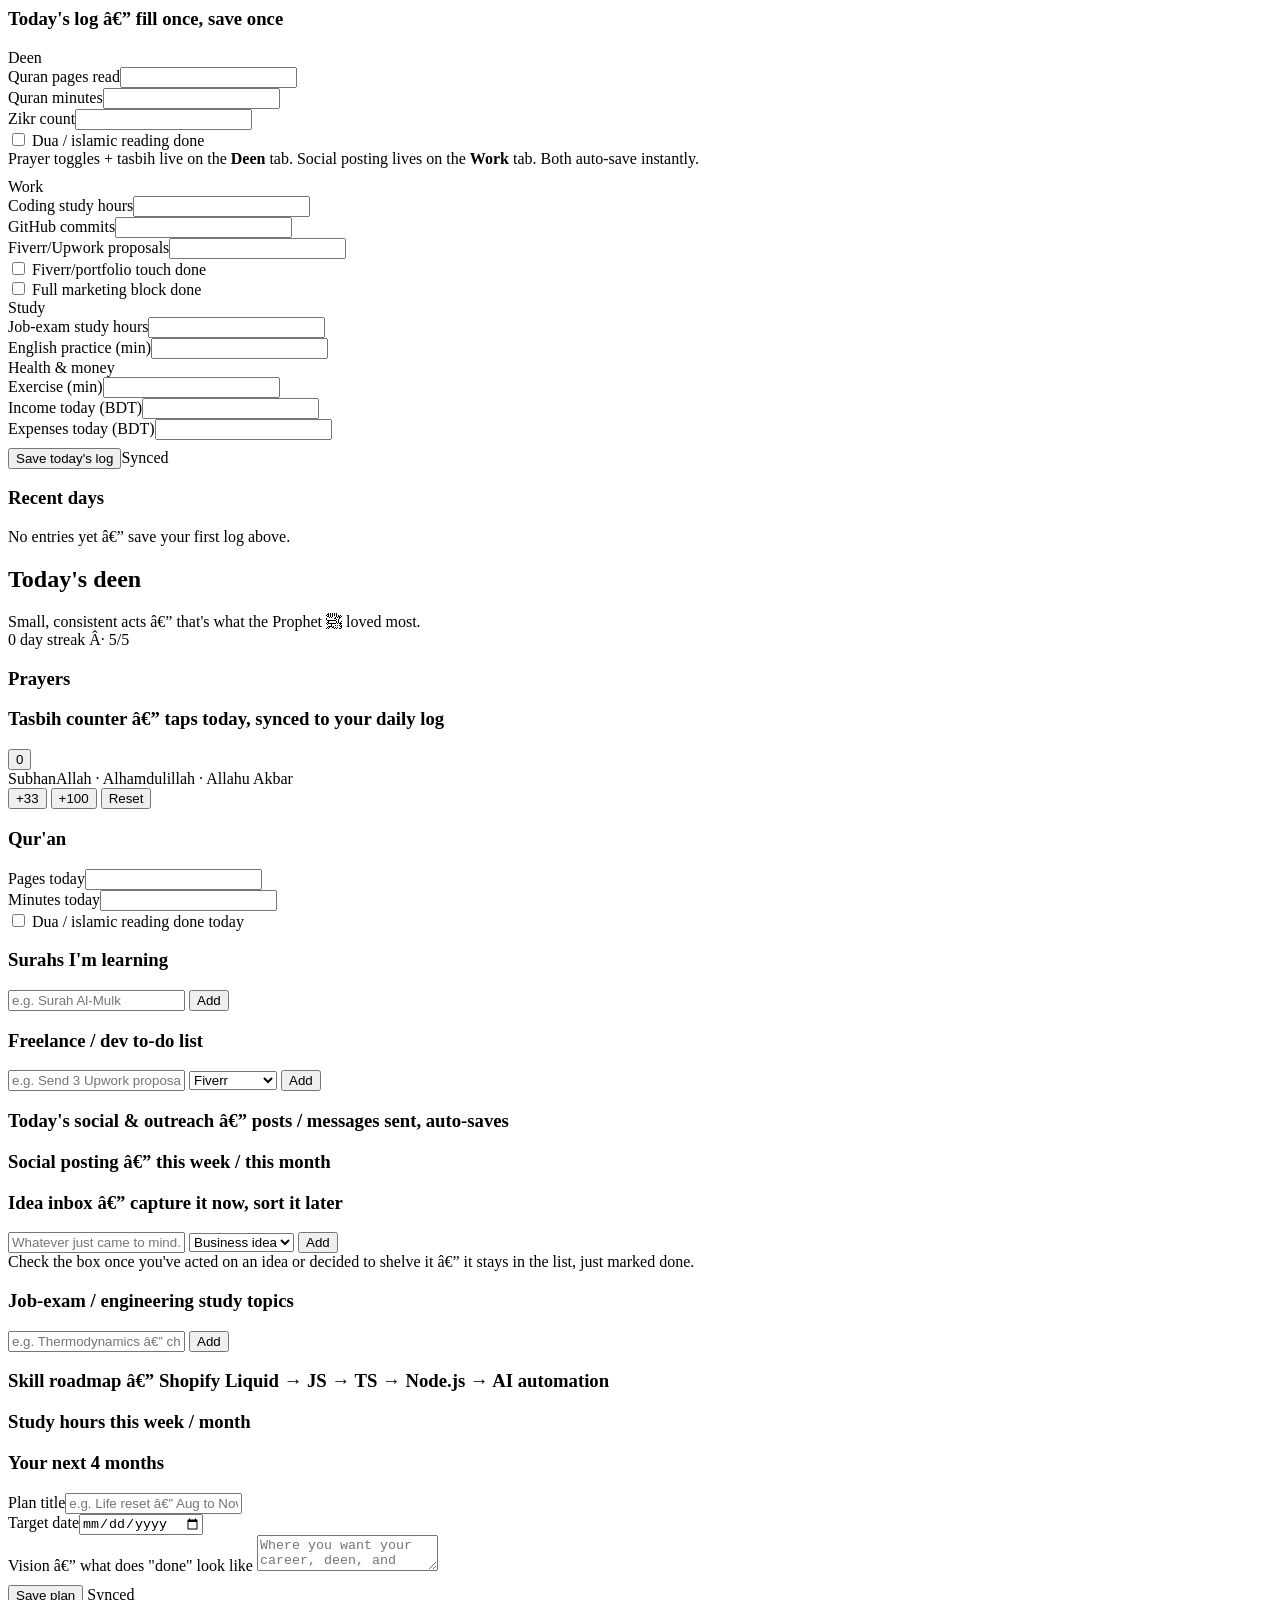
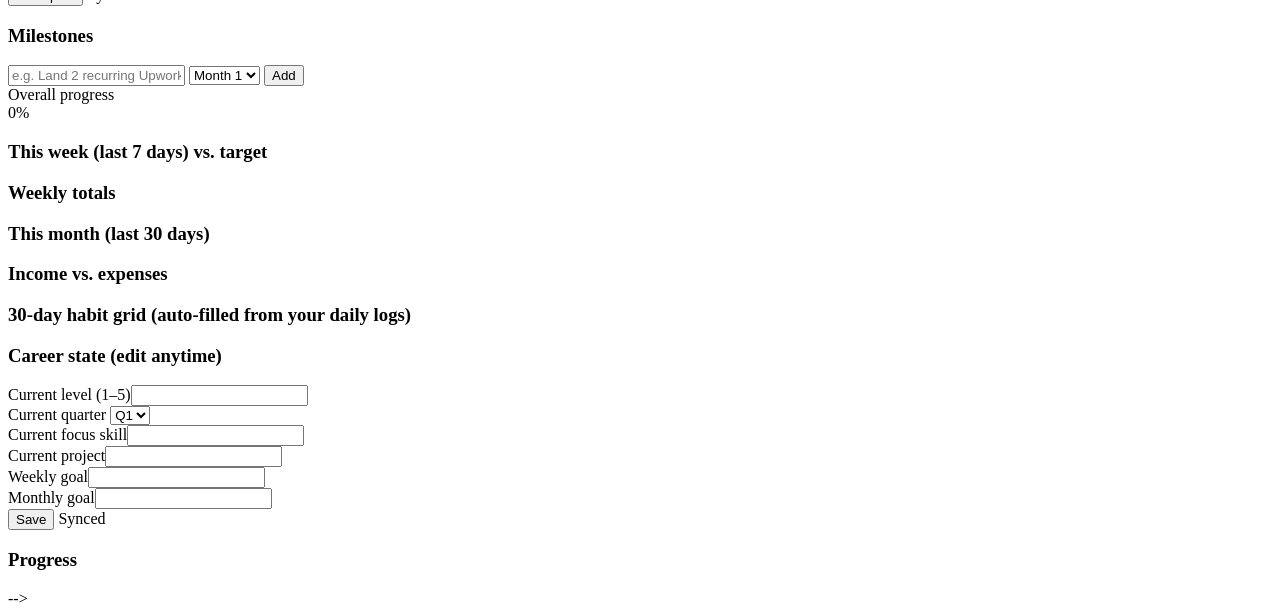
==== commit bed2ef53: "Remove commented-out HTML structure" ====
--- a/index-old.html
+++ b/index-old.html
@@ -1,3 +1,5 @@
+<!-- 
+
 <!DOCTYPE html>
 <html>
 <head>
@@ -1152,3 +1154,5 @@
 </script>
 </body>
 </html>
+
+-->
